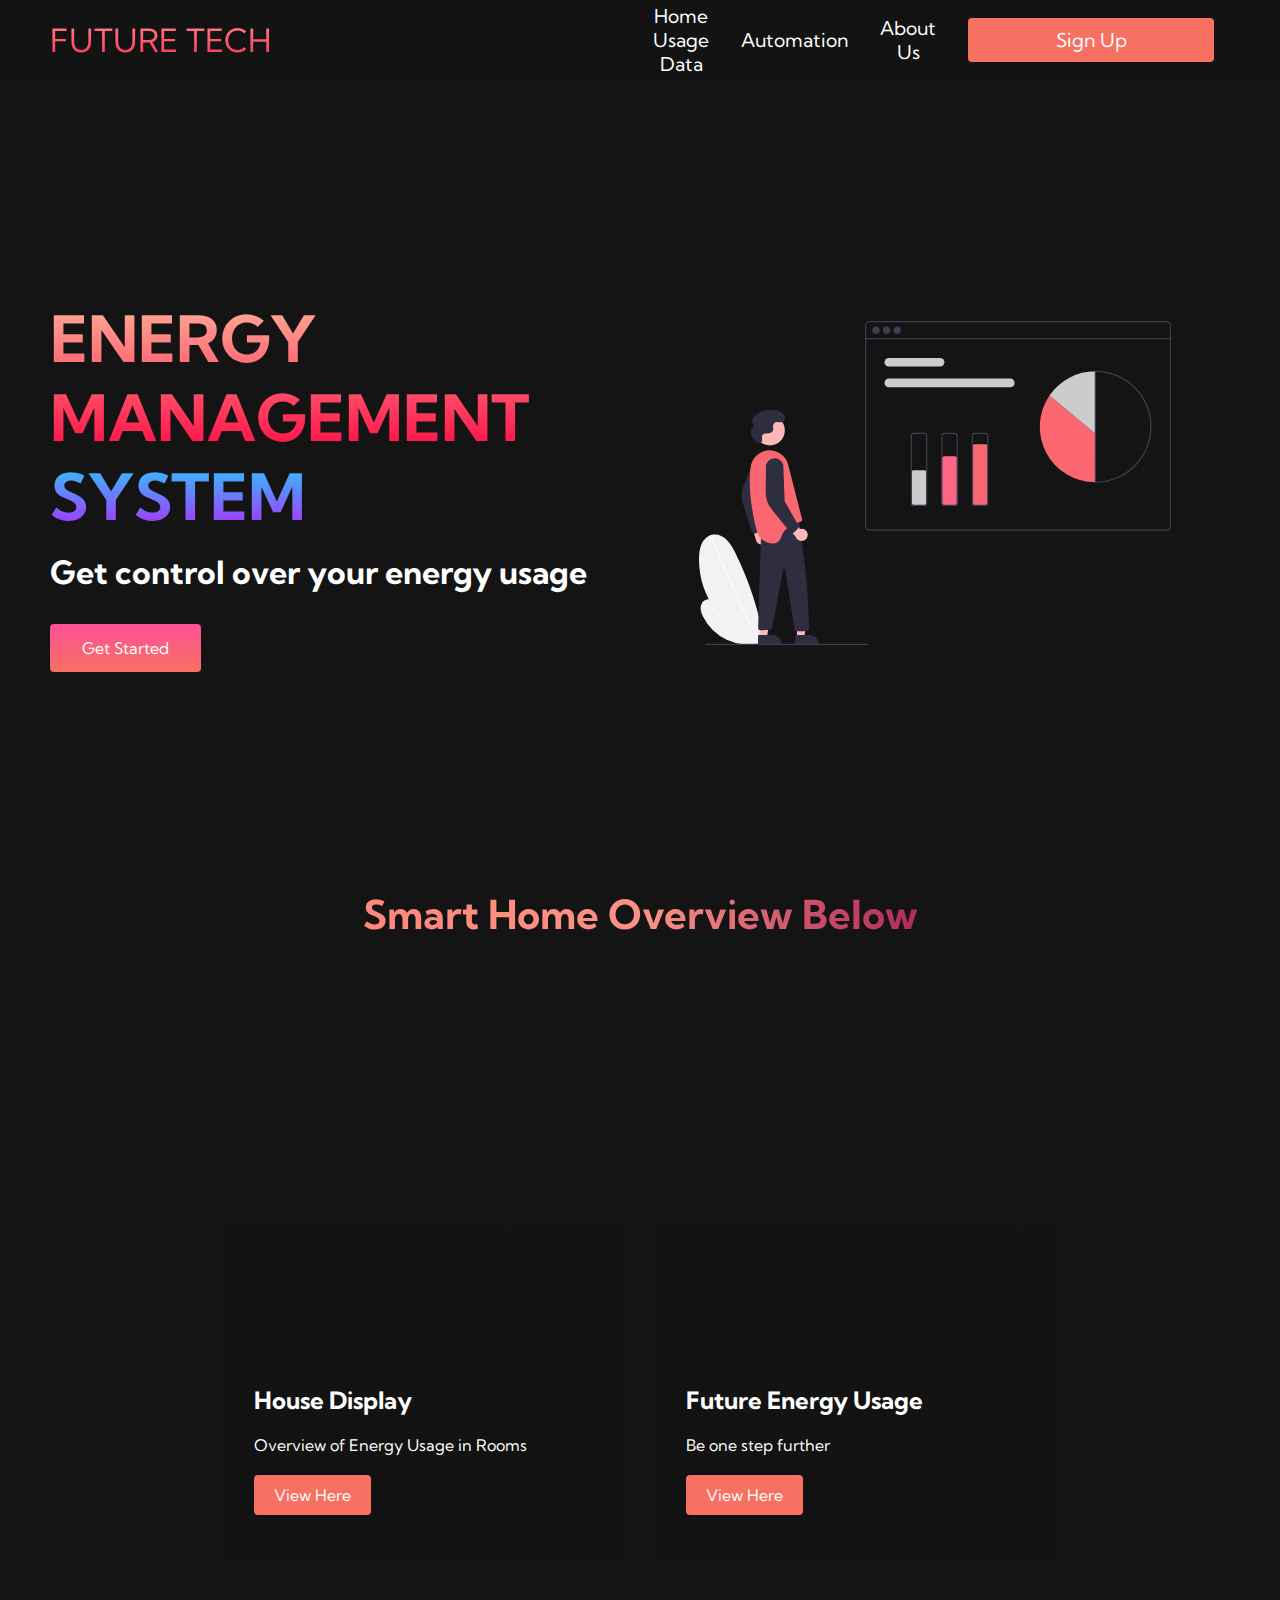
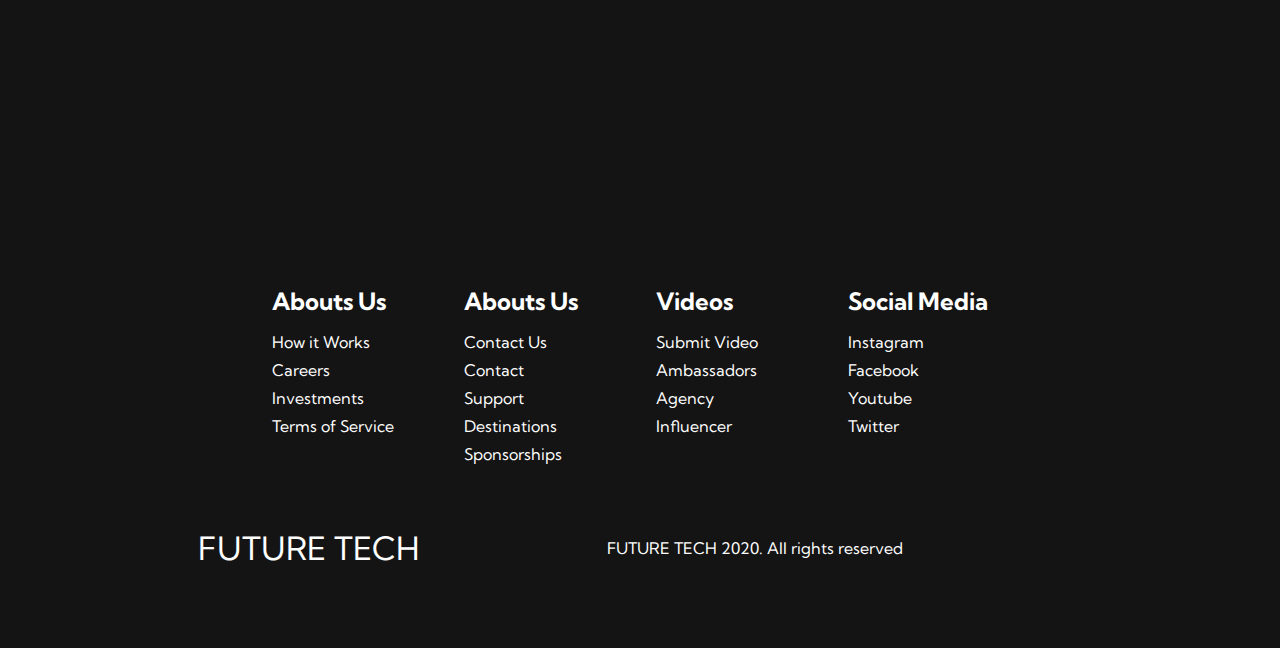
==== Energy-Management-System/enigma/src/main/java/ntnu/no/ejhasler/GUI/index.html @ 20c6d397 "Added Project. The classes are under process" ====
<!DOCTYPE html>
<html lang="en">
<head>
    <meta charset="UTF-8">
    <meta http-equiv="X-UA-Compatible" content="IE=edge">
    <meta name="viewport" content="width=device-width, initial-scale=1.0">
    <title>Energy Management</title>
    <link rel="stylesheet" href="styles.css">

    <link rel="preconnect" href="https://fonts.googleapis.com">
<link rel="preconnect" href="https://fonts.gstatic.com" crossorigin>
<link href="https://fonts.googleapis.com/css2?family=Kumbh+Sans:wght@400;700&display=swap" rel="stylesheet"/>
</head>
<body>
    <!-- Navbar Section -->
    <nav class="navbar">
        <div class="navbar__container">
            <a href="/" id="navbar__logo">FUTURE TECH</a>
            <div class="navbar__toggle" id="mobile-menu">
                <span class="bar"></span>
                <span class="bar"></span>
                <span class="bar"></span>
            </div>
            <ul class="navbar__menu">
                <li class="navbar__item">
                    <a href="/enigma/src/main/java/ntnu/no/ejhasler/GUI/tech.html" class="navbar__links">Home Usage Data</a>
                </li>
                <li class="navbar__item">
                    <a href="/" class="navbar__links">Automation</a>
                </li>
                <li class="navbar__item">
                    <a href="/" class="navbar__links">About Us</a>
                </li>
                <li class="navbar__btn">
                    <a href="/" class="button">Sign Up</a>
                </li>
            </ul>
        </div>
    </nav>
    <!-- Hero section-->
     <div class="main">
        <div class="main__container">
            <div class="main__content">
                <h1>ENERGY MANAGEMENT</h1>
                <h2>SYSTEM</h2>
                <p>Get control over your energy usage</p>
                <button class="main__btn"><a href="/">Get Started</a></button>
            </div>
            <div class="main__img--container">
                <img src="images/pic1.svg" alt="pic" id="main__img">
            </div>
        </div>
     </div>

     <!-- Services Section -->
     <div class="services">
        <h1>Smart Home Overview Below</h1>
        <div class="services__container">
            <div class="services__card">
                <h2>House Display</h2>
                <p>Overview of Energy Usage in Rooms</p>
                <button>View Here</button>
            </div>
            <div class="services__card">
                <h2>Future Energy Usage</h2>
                <p>Be one step further</p>
                <button>View Here</button>
            </div>
        </div>
     </div>

     <!-- Footer Section -->
<div class="footer__container">
    <div class="footer__links">
        <div class="footer__link--wrapper">
            <div class="footer__link--items">
                <h2>Abouts Us</h2>
                <a href="/">How it Works</a>
                <a href="/">Careers</a>
                <a href="/">Investments</a>
                <a href="/">Terms of Service</a>
            </div>
            <div class="footer__link--items">
                <h2>Abouts Us</h2>
                <a href="/">Contact Us</a>
                <a href="/">Contact</a>
                <a href="/">Support</a>
                <a href="/">Destinations</a>
                <a href="/">Sponsorships</a>
            </div>
        </div>
        <div class="footer__link--wrapper">
            <div class="footer__link--items">
                <h2>Videos</h2>
                <a href="/">Submit Video</a>
                <a href="/">Ambassadors</a>
                <a href="/">Agency</a>
                <a href="/">Influencer</a>
            </div>
            <div class="footer__link--items">
                <h2>Social Media</h2>
                <a href="/">Instagram</a>
                <a href="/">Facebook</a>
                <a href="/">Youtube</a>
                <a href="/">Twitter</a>
            </div>
        </div>
    </div>
    <div class="social__media">
        <div class="social__media--wrap">
            <div class="footer__logo">
                <a href="/" id="footer__logo"><i class="fas fa-gem"></i>FUTURE TECH</a>
            </div>
            <p class="website__rights">FUTURE TECH 2020. All rights reserved</p>
            <div class="social__icons">
                <a href="/" class="social__icons--link" target="_blank">
                    <i class="fab fa-facebook"></i>
                </a>
                <a href="/" class="social__icons--link" target="_blank">
                    <i class="fab fa-instagram"></i>
                </a>
                <a href="/" class="social__icons--link" target="_blank">
                    <i class="fab fa-twitter"></i>
                </a>
                <a href="/" class="social__icons--link" target="_blank">
                    <i class="fab fa-linkdin"></i>
                </a>
                <a href="/" class="social__icons--link" target="_blank">
                    <i class="fab fa-youtube"></i>
                </a>
            </div>
        </div>
    </div>
</div>

    <script src="app.js"></script>
</body>
</html>
---- Energy-Management-System/enigma/src/main/java/ntnu/no/ejhasler/GUI/styles.css ----
* {
    box-sizing: border-box;
    margin: 0;
    padding: 0;
    font-family: 'Kumbh Sans', sans-serif;
}

.navbar {
    background: #131313;
    height: 80px;
    display: flex;
    justify-content: center;
    align-items: center;
    font-size: 1.2rem;
    position: sticky;
    top: 0;
    z-index: 999;
}

.navbar__container{
    display: flex;
    justify-content: space-between;
    height: 80 px;
    z-index: 1;
    width: 100%;
    max-width: 1300px;
    margin: 0 auto;
    padding: 0 50px;
}

#navbar__logo {
    background-color: #ff8177;
    background-image: linear-gradient(to top, #ff0844 0%, #ffb199 100%);
    background-size: 100%;
    -webkit-background-clip: text;
    -moz-background-clip: text;
    -webkit-text-fill-color: transparent;
    -moz-text-fill-color: transparent;
    display: flex;
    align-items: center;
    cursor: pointer;
    text-decoration: none;
    font-size: 2rem;
}

.fa-gem {
    margin-right: 0.5rem;
}

.navbar__menu {
    display: flex;
    align-items: center;
    list-style: none;
    text-align: center;
}

.navbar__item {
    height: 80px;
}

.navbar__links{
    color: #fff;
    display: flex;
    align-items: center;
    justify-content: center;
    text-decoration: none;
    padding: 0 1rem;
    height: 100%;
}

.navbar__btn {
    display: flex;
    justify-content: center;
    align-items: center;
    padding: 0 1rem;
    width: 100%
}

.button {
    display: flex;
    justify-content: center;
    align-items: center;
    text-decoration: none;
    padding: 10px 20px;
    height: 100%;
    width: 100%;
    border: none;
    outline: none;
    border-radius: 4px;
    background: #f77062;
    color: #fff;
}

.button:hover {
    background: #4837ff;
    transition: all 0.3s ease;
}

.navbar__links:hover {
    color: #f77062;
    transition: all 0.3s ease;
}

@media screen and (max-width: 960px){
    .navbar__container {
        display: flex;
        justify-content: space-between;
        height: 80px;
        z-index: 1;
        width: 100%;
        max-width: 1300px;
        padding: 0;
   }

   .navbar__menu {
    display: grid;
    grid-template-columns: auto;
    margin: 0;
    width: 100%;
    position: absolute;
    top: -1000px;
    opacity: 0; 
    transition: all 0.5s ease;
    height: 50vh;
    z-index: -1;
    background: #131313;
   }

   .navbar__menu.active {
    background: #131313;
    top: 100%;
    opacity: 1;
    transition: all 0.5s ease;
    z-index: 99;
    height: 50vh;
    font-size: 1.6rem;
   }

   #navbar__logo {
    padding-left: 25px;
   }

   .navbar__toggle .bar {
    width: 25px;
    height: 3px;
    margin: 5px auto;
    transition: all 0.3s ease-in-out;
    background: #fff;
   }

   .navbar__item {
    width: 100%;
   }

   .navbar__links {
    text-align: center;
    padding: 2rem;
    width: 100%;
    display: table;
   }

   #mobile-menu {
    position: absolute;
    top: 20%;
    right: 5%;
    transform: translate(5%, 20%);
   }

   .navbar__btn {
    padding-bottom: 2rem;
   }

   .button {
    display: flex;
    justify-content: center;
    align-items: center;
    width: 80%;
    height: 80px;
    margin: 0;
   }

   .navbar__toggle .bar {
    display: block;
    cursor: pointer;
   }

   #mobile-menu.is-active .bar:nth-child(2) {
    opacity: 0;
   }

   #mobile-menu.is-active .bar:nth-child(1) {
    transform: translateY(8px) rotate(45deg);
   }

   #mobile-menu.is-active .bar:nth-child(3) {
    transform: translateY(-8px) rotate(-45deg);
   }
}

/* Hero Section CSS */

.main {
    background-color: #141414;
}

.main__container {
    display: grid;
    grid-template-columns: 1fr 1fr;
    align-items: center;
    justify-self: center;
    margin: 0 auto;
    height: 90vh;
    background-color: #141414;
    z-index: 1;
    width: 100%;
    max-width: 1300px;
    padding: 0 50px;
}

.main__content h1 {
    font-size: 4rem;
    background-color: #ff8177;
    background-image: linear-gradient(to top, #ff0844 0%, #ffb199 100%);
    background-size: 100%;
    -webkit-background-clip: text;
    -moz-background-clip: text;
    -webkit-text-fill-color: transparent;
    -moz-text-fill-color: transparent;
}

.main__content h2 {
    font-size: 4rem;
    background-color: #ff8177;
    background-image: linear-gradient(to top, #b721ff 0%, #21d4fd 100%);
    background-size: 100%;
    -webkit-background-clip: text;
    -moz-background-clip: text;
    -webkit-text-fill-color: transparent;
    -moz-text-fill-color: transparent;
}

.main__content p {
    margin-top: 1rem;
    font-size: 2rem;
    font-weight: 700;
    color: #fff;
}

.main__btn {
    font-size: 1rem;
    background-image: linear-gradient(to top, #f77062 0%, #fe5196 100%);
    padding: 14px 32px;
    border: none;
    border-radius: 4px;
    color: #fff;
    margin-top: 2rem;
    cursor: pointer;
    position: relative;
    transition: all 0.35s;
    outline: none;
}

.main__btn a {
    position: relative;
    z-index: 2;
    color: #fff;
    text-decoration: none;
}

.main__btn:after {
    position: absolute;
    content: '';
    top: 0;
    left: 0;
    width: 0;
    height: 100%;
    background: #4837ff;
    transition: all 0.35s;
    border-radius: 4px;
}

.main__btn:hover {
    color: #fff;
}

.main__btn:hover:after {
    width: 100%;
}

.main__img--container {
    text-align: center;
}

#main__img {
    height: 80%;
    width: 80%;
}

/* Mobile Responsive */
@media screen and (max-width: 768px) {
    .main__container {
        display: grid;
        grid-template-columns: auto;
        align-items: center;
        justify-self: center;
        width: 100%;
        margin: 0 auto;
        height: 90vh;
    }

    .main__content {
        text-align: center;
        margin-bottom: 4rem;
    }

    .main__content h1 {
        font-size: 2.5rem;
        margin-top: 2rem;
    }

    .main__content h2 {
        font-size: 3rem;
    }

    .main__content p {
        margin-top: 1rem;
        font-size: 1.5rem;
    }
}

@media screen and (max-width: 480px) {
    .main__content h1 {
        font-size: 2em;
        margin-top: 3rem;
    }

    .main__content h2 {
        font-size: 2rem;
    }

    .main__content p {
        margin-top: 2rem;
        font-size: 1.5rem;
    }

    .main__btn {
        padding: 12px 36px;
        margin: 2.5rem 0;
    }
}

/* Services Section CSS */

.services {
    background: #141414;
    display: flex;
    flex-direction: column;
    align-items: center;
    height: 100vh;
}

.services h1 {
    background-color: #ff1877;
    background-image: linear-gradient(to right, #ff8177 0%, #ff867a 0%, #ff8c7f 21%, #f99185 52%, #cf556c 78%, #b12a5b 100%);
    background-size: 100%;
    margin-bottom: 5rem;
    font-size: 2.5rem;
    -webkit-background-clip: text;
    -moz-background-clip: text;
    -webkit-text-fill-color: transparent;
    -moz-text-fill-color: transparent;
}

.services__container {
    display: flex;
    justify-content: center;
    flex-wrap: wrap;
}

.services__card {
    margin: 1rem;
    height: 525px;
    width: 400px;
    border-radius: 4px;
    background-image: linear-gradient(to bottom, rgba(0,0,0,0) 0%, rgba(17, 17, 17, 0.6) 100%), url('/enigma/src/main/java/ntnu/no/ejhasler/GUI/images/pic3.jpg');
    background-size: cover;
    position: relative;
    color: #fff;
}

.services__card:nth-child(2) {
    background-image: linear-gradient(to bottom, rgba(0,0,0,0) 0%, rgba(17, 17, 17, 0.6) 100%), url('/enigma/src/main/java/ntnu/no/ejhasler/GUI/images/pic2.jpg');
}

.services h2 {
    position: absolute;
    top: 350px;
    left: 30px;
}

.services__card p {
    position: absolute;
    top: 400px;
    left: 30px;
}

.services__card button {
    color: #fff;
    padding: 10px 20px;
    border: none;
    outline: none;
    border-radius: 4px;
    background: #f77062;
    position: absolute;
    top: 440px;
    left: 30px;
    font-size: 1rem;
    cursor: pointer;
}

.services__card_hover {
    transform: scale(1.075);
    transition: 0.2s ease-in;
    cursor: pointer;
}

@media screen and (max-width: 960px) {
    .services {
        height: 1600px;
    }

    .services h1 {
        font-size: 2rem;
        margin-top: 12rem;
    }
}

@media screen and (max-width: 480px) {
    .services {
        height: 1400px;
    }

    .services h1 {
        font-seize: 1.2rem;
    }

    .services__card {
        width: 300px;
    }
}

/* Footer CSS */

.footer__container {
    background-color: #141414;
    padding: 5rem 0;
    display: flex;
    flex-direction: column;
    justify-content: center;
    align-items: center;
}

#footer__logo {
    color: #fff;
    display: flex;
    align-items: center;
    cursor: pointer;
    text-decoration: none;
    font-size: 2rem;
}

.footer__links {
    width: 100%;
    max-width: 1000px;
    display: flex;
    justify-content: center;
}

.footer__link--wrapper {
    display: flex;
}

.footer__link--items {
    display: flex;
    flex-direction: column;
    align-items: flex-start;
    margin: 16px;
    text-align: left;
    width: 160px;
    box-sizing: border-box;
}

.footer__link--items h2 {
    margin-bottom: 16px;
}

.footer__link--items > h2 {
    color: #fff;
}

.footer__link--items a {
    color: #fff;
    text-decoration: none;
    margin-bottom: 0.5rem;
}

.footer__link--items a:hover {
    color: #e9e9e9;
    transition: 0.3s ease-out;
}

/* Social Icons*/

.social__icon--link {
    color: #fff;
    font-size: 24px;
}

.social__media {
    max-width: 1000px;
    width: 100%;
}

.social__media--wrap {
    display: flex;
    justify-content: space-between;
    align-items: center;
    width: 90%;
    max-width: 1000px;
    margin: 40px auto 0 auto;
}

.social__icons {
    display: flex;
    justify-content: space-between;
    align-items: center;
    width: 240;
}

.social__logo {
    color: #fff;
    justify-self: flex-start;
    margin-left: 20px;
    cursor: pointer;
    text-decoration: none;
    font-size: 2rem;
    display: flex;
    align-items: center;
    margin-bottom: 16px;
}

.website__rights {
    color: #fff;
}

@media screen and (max-width: 820px) {
    .footer__links {
        padding-top: 2rem;
    }

    #footer__logo {
        margin-bottom: 2rem;
    }

    .website__rights {
        margin-bottom: 2rem;
    }

    .footer__link--wrapper {
        flex-direction: column;
    }

    .social__media--wrap {
        flex-direction: columns;
    }
}

@media screen and (max-width: 480px) {
    .footer__link--items {
        margin: 0;
        padding: 10px;
        width: 100%;
    }
}
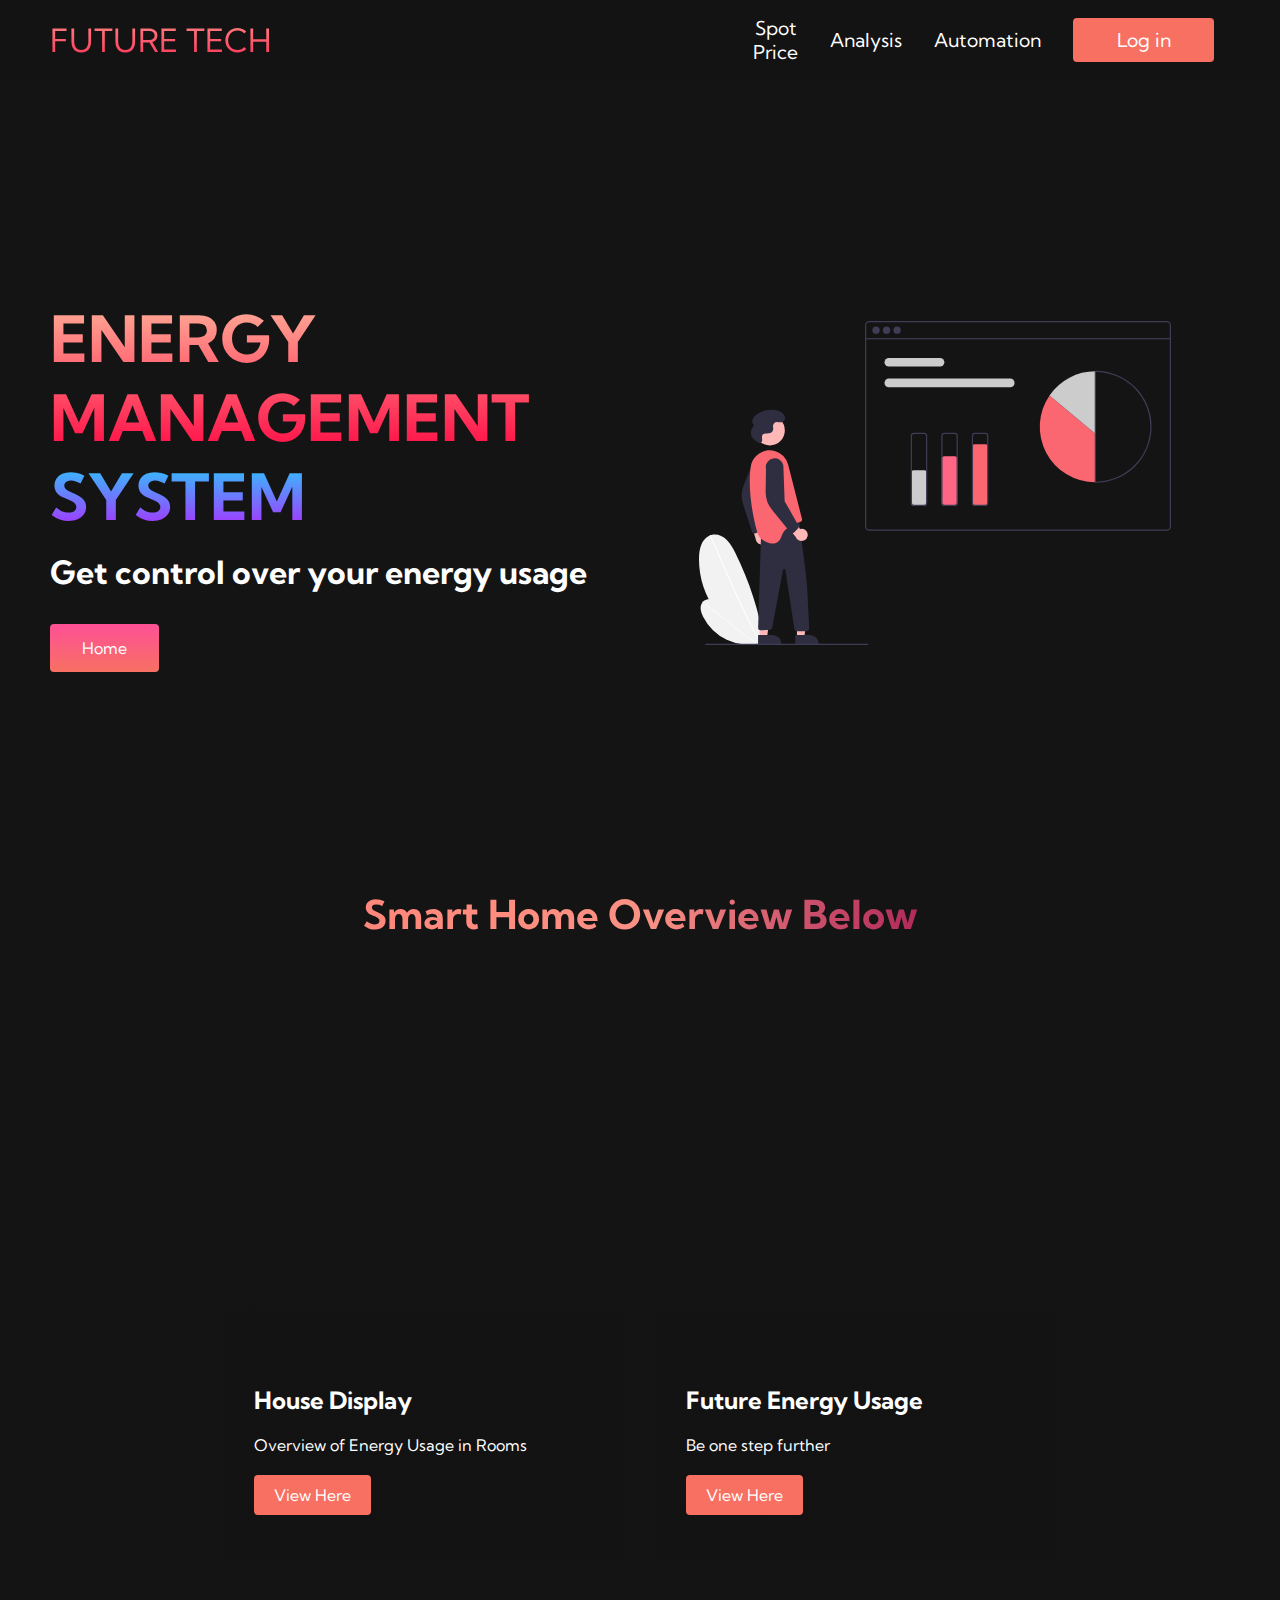
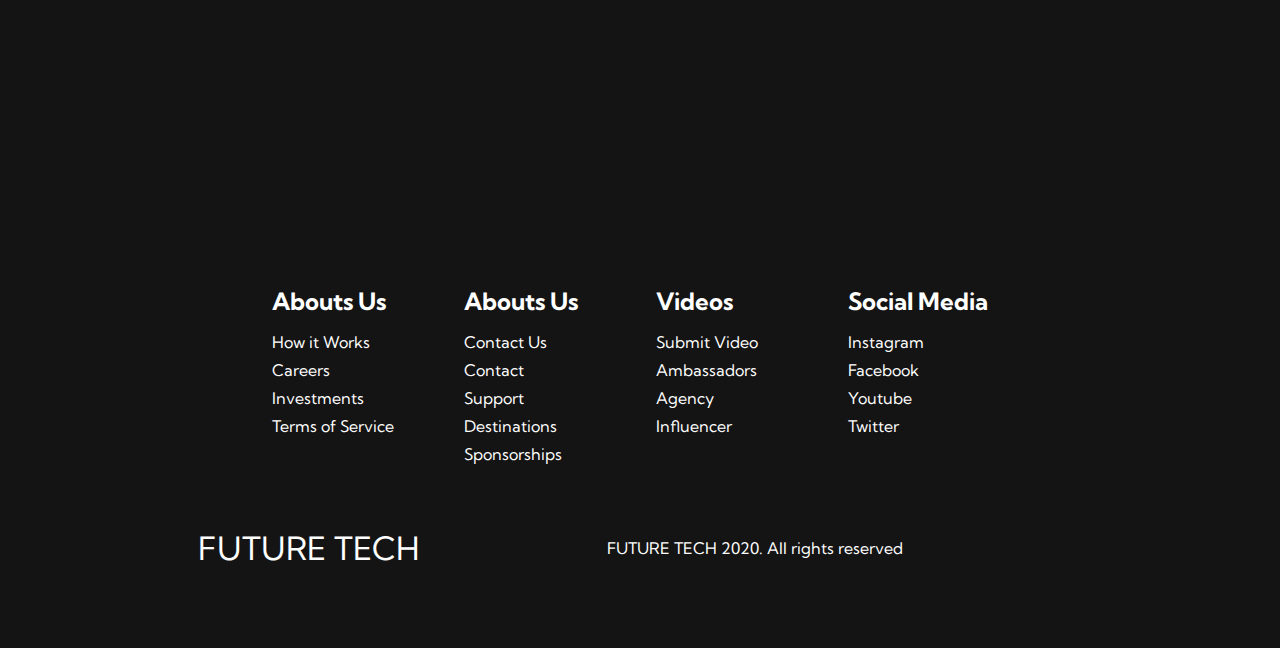
==== commit bb86c310: "changes" ====
--- a/Energy-Management-System/enigma/src/main/java/ntnu/no/ejhasler/GUI/index.html
+++ b/Energy-Management-System/enigma/src/main/java/ntnu/no/ejhasler/GUI/index.html
@@ -23,16 +23,16 @@
             </div>
             <ul class="navbar__menu">
                 <li class="navbar__item">
-                    <a href="/enigma/src/main/java/ntnu/no/ejhasler/GUI/tech.html" class="navbar__links">Home Usage Data</a>
+                    <a href="/" class="navbar__links">Spot Price</a>
+                </li>
+                <li class="navbar__item">
+                    <a href="/" class="navbar__links">Analysis</a>
                 </li>
                 <li class="navbar__item">
                     <a href="/" class="navbar__links">Automation</a>
                 </li>
-                <li class="navbar__item">
-                    <a href="/" class="navbar__links">About Us</a>
-                </li>
                 <li class="navbar__btn">
-                    <a href="/" class="button">Sign Up</a>
+                    <a href="/" class="button">Log in</a>
                 </li>
             </ul>
         </div>
@@ -44,7 +44,7 @@
                 <h1>ENERGY MANAGEMENT</h1>
                 <h2>SYSTEM</h2>
                 <p>Get control over your energy usage</p>
-                <button class="main__btn"><a href="/">Get Started</a></button>
+                <button class="main__btn"><a href="/enigma/src/main/java/ntnu/no/ejhasler/GUI/Home/home.html">Home</a></button>
             </div>
             <div class="main__img--container">
                 <img src="images/pic1.svg" alt="pic" id="main__img">
